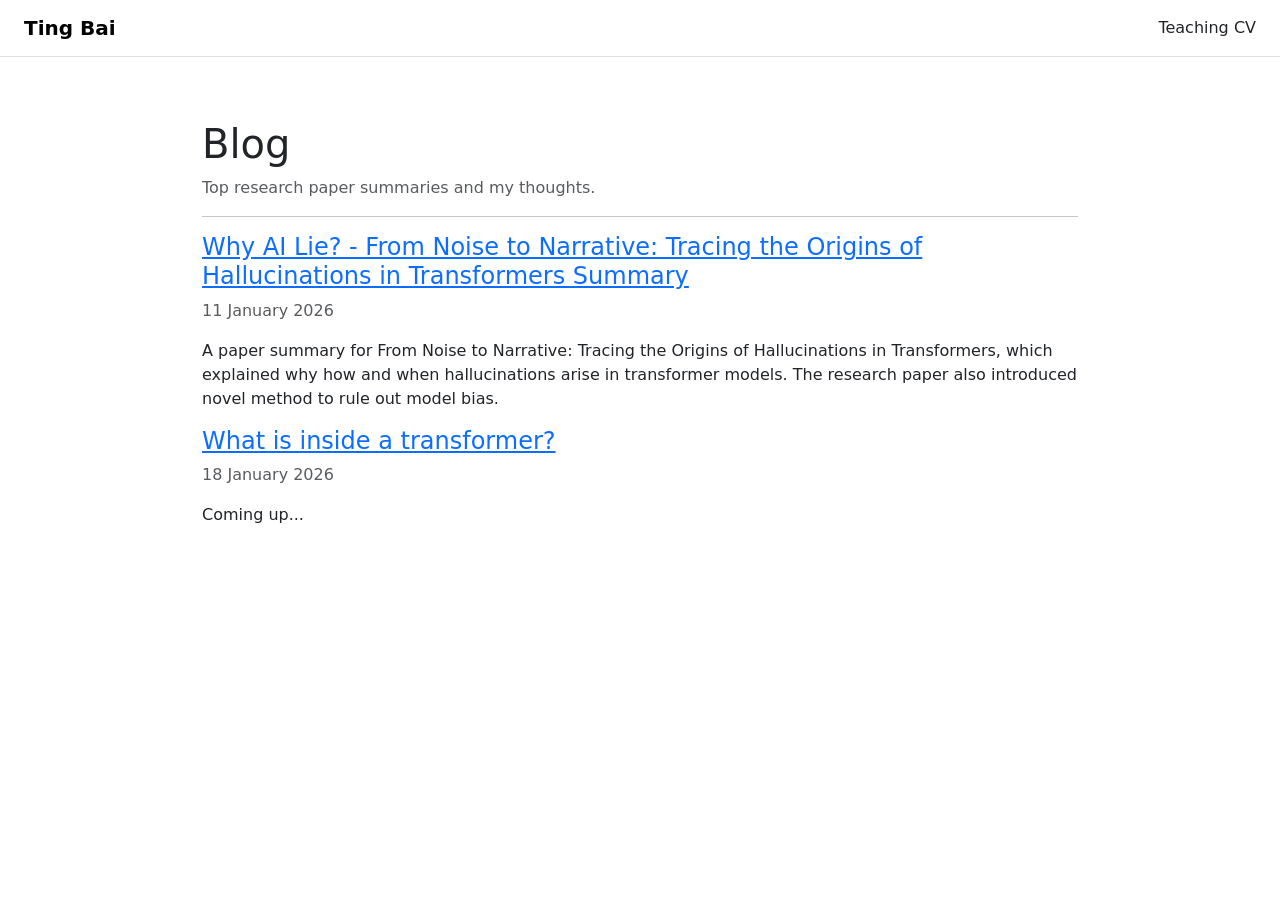
==== blog.html @ 25d16f24 "huge update" ====
<!DOCTYPE html>
<html lang="en">
  <head>
    <meta charset="utf-8" />
    <meta name="viewport" content="width=device-width, initial-scale=1" />
    <title>Blog | Ting Bai</title>

    <link
      href="https://fonts.googleapis.com/css2?family=Rubik:wght@300;400;500;600&display=swap"
      rel="stylesheet"
    />
    <link
      href="https://cdn.jsdelivr.net/npm/bootstrap@5.1.3/dist/css/bootstrap.min.css"
      rel="stylesheet"
    />
  </head>

  <body>
    <nav class="navbar navbar-light bg-white border-bottom fixed-top">
      <div class="container-fluid px-4">
        <a class="navbar-brand fw-semibold" href="index.html">Ting Bai</a>
        <div class="ms-auto">
          <a class="nav-link d-inline" href="teaching.html">Teaching</a>
          <a class="nav-link d-inline" href="cv.html">CV</a>
        </div>
      </div>
    </nav>

    <main class="container" style="max-width: 900px; padding-top: 120px">
      <h1>Blog</h1>
      <p class="text-muted">Top research paper summaries and my thoughts.</p>

      <hr />

      <!-- BLOG ENTRY -->
      <article>
        <h4>
          <a href="blog-why-ai-lie.html">
            Why AI Lie? - From Noise to Narrative: Tracing the Origins of
            Hallucinations in Transformers Summary
          </a>
        </h4>
        <p class="text-muted">11 January 2026</p>
        <p>
          A paper summary for From Noise to Narrative: Tracing the Origins of
          Hallucinations in Transformers, which explained why how and when
          hallucinations arise in transformer models. The research paper also
          introduced novel method to rule out model bias.
        </p>
      </article>

      <article>
        <h4>
          <a href="blog-what-is-inside-transformer.html">
            What is inside a transformer?
          </a>
        </h4>
        <p class="text-muted">18 January 2026</p>
        <p>Coming up...</p>
      </article>
    </main>
  </body>
</html>
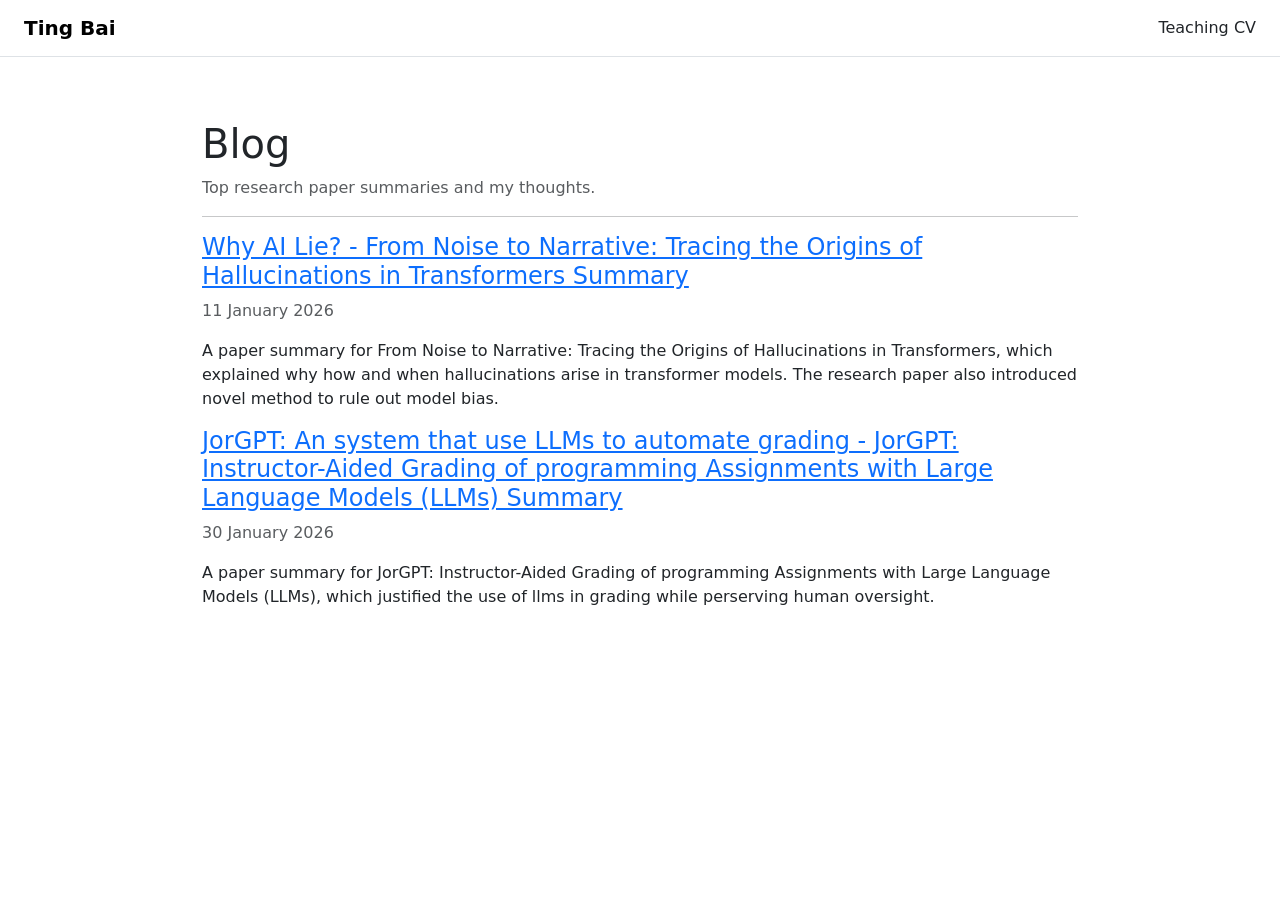
==== commit d79b18b5: "update" ====
--- a/blog.html
+++ b/blog.html
@@ -1,4 +1,4 @@
-<!DOCTYPE html>
+<!doctype html>
 <html lang="en">
   <head>
     <meta charset="utf-8" />
@@ -21,7 +21,7 @@
         <a class="navbar-brand fw-semibold" href="index.html">Ting Bai</a>
         <div class="ms-auto">
           <a class="nav-link d-inline" href="teaching.html">Teaching</a>
-          <a class="nav-link d-inline" href="cv.html">CV</a>
+          <a class="nav-link d-inline" href="assets/Ting_Bai_CV.pdf">CV</a>
         </div>
       </div>
     </nav>
@@ -51,12 +51,18 @@
 
       <article>
         <h4>
-          <a href="blog-what-is-inside-transformer.html">
-            What is inside a transformer?
+          <a href="blog-llm-grader.html">
+            JorGPT: An system that use LLMs to automate grading - JorGPT:
+            Instructor-Aided Grading of programming Assignments with Large
+            Language Models (LLMs) Summary
           </a>
         </h4>
-        <p class="text-muted">18 January 2026</p>
-        <p>Coming up...</p>
+        <p class="text-muted">30 January 2026</p>
+        <p>
+          A paper summary for JorGPT: Instructor-Aided Grading of programming
+          Assignments with Large Language Models (LLMs), which justified the use
+          of llms in grading while perserving human oversight.
+        </p>
       </article>
     </main>
   </body>
